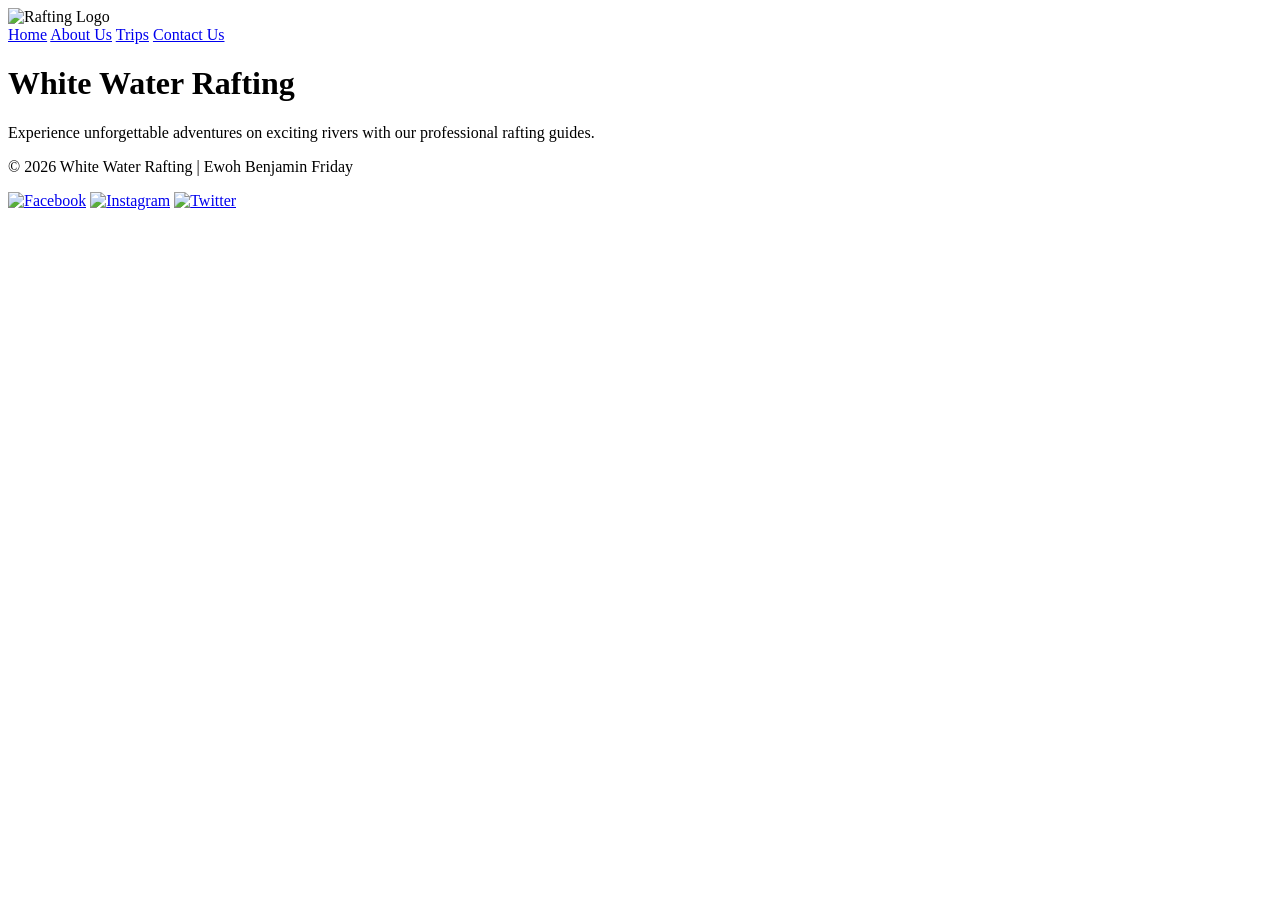
==== wwr/index.html @ 26f6ad0b "add files week 1 favourite city, index.html" ====
<!DOCTYPE html>
<html lang="en-US">
<head>
    <meta charset="UTF-8">
    <meta name="viewport" content="width=device-width, initial-scale=1.0">
    <meta name="description" content="White Water Rafting Home Page">
    <meta name="author" content="Ewoh Benjamin Friday">
    <title>White Water Rafting | Home</title>
    <link rel="stylesheet" href="styles/rafting.css">
</head>
<body>

<header>
    <img src="images/logo.png" alt="Rafting Logo">
    <nav>
        <a href="index.html">Home</a>
        <a href="about.html">About Us</a>
        <a href="trips.html">Trips</a>
        <a href="contact.html">Contact Us</a>
    </nav>
</header>

<main>
    <h1>White Water Rafting</h1>

    <p>
        Experience unforgettable adventures on exciting rivers with our professional rafting guides.
    </p>
</main>

<footer>
    <p>&copy; 2026 White Water Rafting | Ewoh Benjamin Friday</p>

    <nav class="sociallinks">
        <a href="#"><img src="images/facebook.png" alt="Facebook"></a>
        <a href="#"><img src="images/instagram.png" alt="Instagram"></a>
        <a href="#"><img src="images/twitter.png" alt="Twitter"></a>
    </nav>
</footer>

</body>
</html>
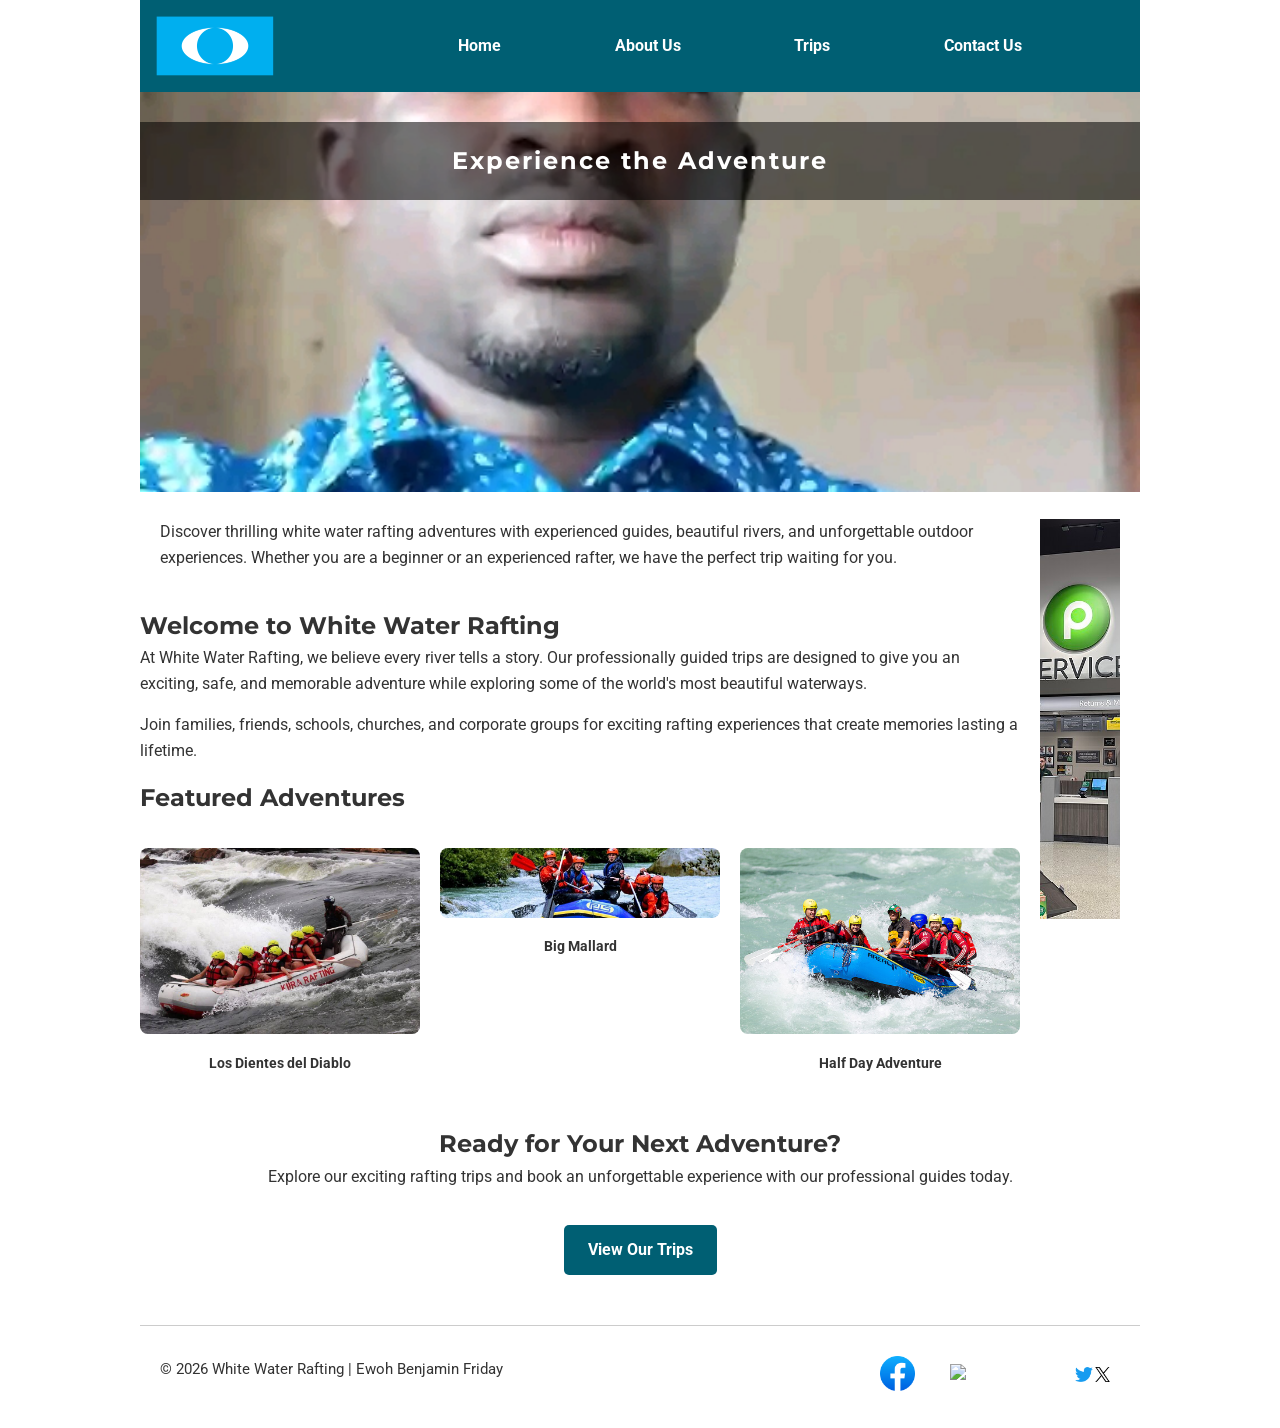
==== commit f64ae1ad: "Complete W04 Rafting Site About Us page" ====
--- a/wwr/index.html
+++ b/wwr/index.html
@@ -3,40 +3,125 @@
 <head>
     <meta charset="UTF-8">
     <meta name="viewport" content="width=device-width, initial-scale=1.0">
-    <meta name="description" content="White Water Rafting Home Page">
+    <meta name="description" content="Experience exciting white water rafting adventures with expert guides, breathtaking scenery, and unforgettable trips.">
     <meta name="author" content="Ewoh Benjamin Friday">
-    <title>White Water Rafting | Home</title>
+
+    <title>Home | White Water Rafting</title>
+
     <link rel="stylesheet" href="styles/rafting.css">
 </head>
+
 <body>
 
-<header>
-    <img src="images/logo.png" alt="Rafting Logo">
-    <nav>
-        <a href="index.html">Home</a>
-        <a href="about.html">About Us</a>
-        <a href="trips.html">Trips</a>
-        <a href="contact.html">Contact Us</a>
-    </nav>
-</header>
+    <header>
+        <img src="images/logo.png" alt="White Water Rafting Logo">
 
-<main>
-    <h1>White Water Rafting</h1>
+        <nav>
+            <a href="index.html">Home</a>
+            <a href="about.html">About Us</a>
+            <a href="trips.html">Trips</a>
+            <a href="contact.html">Contact Us</a>
+        </nav>
+    </header>
 
-    <p>
-        Experience unforgettable adventures on exciting rivers with our professional rafting guides.
-    </p>
-</main>
+    <main>
 
-<footer>
-    <p>&copy; 2026 White Water Rafting | Ewoh Benjamin Friday</p>
+        <section class="hero">
+            <img src="images/hero.jpg" alt="White Water Rafting Adventure">
 
-    <nav class="sociallinks">
-        <a href="#"><img src="images/facebook.png" alt="Facebook"></a>
-        <a href="#"><img src="images/instagram.png" alt="Instagram"></a>
-        <a href="#"><img src="images/twitter.png" alt="Twitter"></a>
-    </nav>
-</footer>
+            <h1>Experience the Adventure</h1>
+
+            <article>
+                <img src="images/client.jpg" alt="Happy rafting customer">
+
+                <p>
+                    Discover thrilling white water rafting adventures with experienced
+                    guides, beautiful rivers, and unforgettable outdoor experiences.
+                    Whether you are a beginner or an experienced rafter, we have the
+                    perfect trip waiting for you.
+                </p>
+            </article>
+        </section>
+
+        <section class="welcome">
+            <h2>Welcome to White Water Rafting</h2>
+
+            <p>
+                At White Water Rafting, we believe every river tells a story.
+                Our professionally guided trips are designed to give you an exciting,
+                safe, and memorable adventure while exploring some of the world's
+                most beautiful waterways.
+            </p>
+
+            <p>
+                Join families, friends, schools, churches, and corporate groups
+                for exciting rafting experiences that create memories lasting a lifetime.
+            </p>
+        </section>
+
+        <section class="featured-trips">
+
+            <h2>Featured Adventures</h2>
+
+            <div class="trip-gallery">
+
+                <figure>
+                    <img src="images/rafting1.jpg" alt="Los Dientes del Diablo">
+                    <figcaption>Los Dientes del Diablo</figcaption>
+                </figure>
+
+                <figure>
+                    <img src="images/rafting2.jpg" alt="Big Mallard">
+                    <figcaption>Big Mallard</figcaption>
+                </figure>
+
+                <figure>
+                    <img src="images/rafting3.jpg" alt="Half Day Adventure">
+                    <figcaption>Half Day Adventure</figcaption>
+                </figure>
+
+            </div>
+
+        </section>
+
+        <section class="call-to-action">
+
+            <h2>Ready for Your Next Adventure?</h2>
+
+            <p>
+                Explore our exciting rafting trips and book an unforgettable
+                experience with our professional guides today.
+            </p>
+
+            <p>
+                <a href="trips.html">View Our Trips</a>
+            </p>
+
+        </section>
+
+    </main>
+
+    <footer>
+
+        <p>&copy; 2026 White Water Rafting | Ewoh Benjamin Friday</p>
+
+        <nav class="sociallinks">
+
+            <a href="https://facebook.com">
+                <img src="images/facebook.png" alt="Facebook">
+            </a>
+
+            <a href="https://instagram.com">
+                <img src="images/instagram.png" alt="Instagram">
+            </a>
+
+            <a href="https://twitter.com">
+                <img src="images/twitter.png" alt="Twitter">
+            </a>
+
+        </nav>
+
+    </footer>
 
 </body>
 </html>
--- a/wwr/styles/rafting.css
+++ b/wwr/styles/rafting.css
@@ -0,0 +1,617 @@
+/*==================================================
+  WDD130 - White Water Rafting
+  Author: Ewoh Benjamin Friday
+===================================================*/
+
+/* Google Fonts */
+@import url('https://fonts.googleapis.com/css2?family=Montserrat:wght@400;600;700&family=Roboto:wght@400;500&display=swap');
+
+/* CSS Variables */
+:root {
+    --primary-color: #0A9396;
+    --secondary-color: #005F73;
+    --accent1-color: #94D2BD;
+    --accent2-color: #EE9B00;
+    --heading-color: #001219;
+    --text-color: #333333;
+    --background-color: #FFFFFF;
+
+    --heading-font: "Montserrat", sans-serif;
+    --paragraph-font: "Roboto", sans-serif;
+}
+
+/* Reset */
+
+*{
+    margin:0;
+    padding:0;
+    box-sizing:border-box;
+}
+
+/* Body */
+
+body{
+    font-family:var(--paragraph-font);
+    color:var(--text-color);
+    background:var(--background-color);
+    line-height:1.6;
+}
+
+/* Container Width */
+
+header,
+main,
+footer{
+    width:1000px;
+    margin:0 auto;
+}
+
+/* ==========================
+        HEADER
+========================== */
+
+header{
+
+    display:grid;
+    grid-template-columns:200px 1fr;
+
+    align-items:center;
+
+    background:var(--secondary-color);
+
+    padding:15px;
+
+}
+
+header img{
+
+    width:120px;
+
+}
+
+/* ==========================
+        NAVIGATION
+========================== */
+
+nav{
+
+    display:flex;
+
+    justify-content:space-evenly;
+
+    align-items:center;
+
+}
+
+nav a{
+
+    color:white;
+
+    text-decoration:none;
+
+    font-weight:bold;
+
+    font-size:1rem;
+
+    padding:10px;
+
+}
+
+nav a:hover{
+
+    background:var(--accent2-color);
+
+    color:black;
+
+    border-radius:5px;
+
+}
+
+/* ==========================
+          HERO
+========================== */
+
+.hero{
+
+    position:relative;
+
+}
+
+.hero img{
+
+    width: 100%;
+    height: 400px;
+    object-fit: cover;
+}
+
+.hero h1{
+
+    position:absolute;
+
+    top:30px;
+
+    width:100%;
+
+    text-align:center;
+
+    color:white;
+
+    background:rgba(0,0,0,.55);
+
+    padding:20px;
+
+    font-family:var(--heading-font);
+
+    letter-spacing:2px;
+
+}
+
+.hero article {
+
+    bottom:40px;
+
+    left:40px;
+
+    right:40px;
+
+    background:rgba(255,255,255,.85);
+
+    padding:20px;
+
+}
+
+.hero article img{
+
+    float:right;
+
+    width:80px;
+
+    margin-left:20px;
+
+}
+
+/* ==========================
+          HISTORY
+========================== */
+
+.history{
+
+    display:grid;
+
+    grid-template-columns:1fr 300px 1fr;
+
+    gap:20px;
+
+    align-items:center;
+
+    padding:40px 0;
+
+}
+
+.history h2{
+
+    grid-column:1/4;
+
+    text-align:center;
+
+    font-family:var(--heading-font);
+
+    margin-bottom:20px;
+
+    color:var(--secondary-color);
+
+}
+
+.history img{
+
+    width:100%;
+
+    border-radius:8px;
+
+}
+
+/* ==========================
+        ADVENTURES
+========================== */
+
+.adventures{
+
+    padding:30px 0;
+
+}
+
+.adventures h2{
+
+    text-align:center;
+
+    margin-bottom:30px;
+
+    font-family:var(--heading-font);
+
+    color:var(--secondary-color);
+
+}
+
+.adventures{
+
+    display:flex;
+
+    flex-wrap:wrap;
+
+    justify-content:space-between;
+
+}
+
+.adventures h2{
+
+    width:100%;
+
+}
+
+.adventures figure{
+
+    width:18%;
+
+    text-align:center;
+
+}
+
+.adventures img{
+
+    width:100%;
+
+    border-radius:8px;
+
+}
+
+figcaption{
+
+    margin-top:10px;
+
+    font-size:.9rem;
+
+    font-weight:bold;
+
+}
+
+/* ==========================
+          FOOTER
+========================== */
+
+footer{
+
+    display:flex;
+
+    justify-content:space-between;
+
+    align-items:center;
+
+    margin-top:40px;
+
+    padding:20px;
+
+    border-top:1px solid #ccc;
+
+}
+
+footer p{
+
+    font-size:.95rem;
+
+}
+
+.sociallinks{
+
+    display:flex;
+
+    gap:15px;
+
+}
+
+.sociallinks a{
+
+    text-decoration:none;
+
+}
+
+.sociallinks img{
+
+    width:35px;
+
+}
+
+/* ==========================
+        HEADINGS
+========================== */
+
+h1,
+h2{
+
+    font-family:var(--heading-font);
+
+}
+
+/* ==========================
+        PARAGRAPHS
+========================== */
+
+p{
+
+    margin-bottom:1rem;
+
+}
+
+/* ==========================
+        RESPONSIVE
+========================== */
+
+@media (max-width:1024px){
+
+header,
+main,
+footer{
+
+    width:95%;
+
+}
+
+.history{
+
+    grid-template-columns:1fr;
+
+}
+
+.history h2{
+
+    grid-column:auto;
+
+}
+
+.adventures{
+
+    justify-content:center;
+
+    gap:20px;
+
+}
+
+.adventures figure{
+
+    width:45%;
+
+}
+
+}
+
+@media (max-width:700px){
+
+header{
+
+    grid-template-columns:1fr;
+
+    text-align:center;
+
+}
+
+nav{
+
+    flex-direction:column;
+
+}
+
+.hero article{
+
+    position:static;
+
+}
+
+.hero h1{
+
+    position:static;
+
+}
+
+.adventures figure{
+
+    width:100%;
+
+}
+
+footer{
+
+    flex-direction:column;
+
+    gap:20px;
+
+}
+
+}
+
+/* ==========================
+        CONTACT PAGE
+========================== */
+
+.contact-info,
+.contact-form{
+
+    margin:40px 0;
+
+}
+
+.contact-info h2,
+.contact-form h2{
+
+    text-align:center;
+
+    color:var(--secondary-color);
+
+    margin-bottom:20px;
+
+}
+
+.contact-info p{
+
+    margin-bottom:10px;
+
+}
+
+form{
+
+    display:grid;
+
+    gap:15px;
+
+    max-width:700px;
+
+    margin:0 auto;
+
+}
+
+label{
+
+    font-weight:bold;
+
+}
+
+input,
+textarea{
+
+    padding:12px;
+
+    border:1px solid #cccccc;
+
+    border-radius:5px;
+
+    font-size:1rem;
+
+}
+
+button{
+
+    background:var(--secondary-color);
+
+    color:white;
+
+    border:none;
+
+    padding:12px;
+
+    font-size:1rem;
+
+    cursor:pointer;
+
+    border-radius:5px;
+
+}
+
+button:hover{
+
+    background:var(--accent2-color);
+
+    color:black;
+
+}
+
+/* ==========================
+        TRIPS PAGE
+========================== */
+
+.trip-gallery {
+
+    display: flex;
+
+    justify-content: space-between;
+
+    gap: 20px;
+
+    margin: 30px 0;
+
+    flex-wrap: wrap;
+
+}
+
+.trip-gallery figure {
+
+    flex: 1;
+
+    min-width: 250px;
+
+    text-align: center;
+
+}
+
+.trip-gallery img {
+
+    width: 100%;
+
+    border-radius: 8px;
+
+}
+
+.trip-information {
+
+    margin: 40px 0;
+
+}
+
+.trip-information h2 {
+
+    text-align: center;
+
+    color: var(--secondary-color);
+
+    margin-bottom: 20px;
+
+}
+
+.trip-information ul {
+
+    max-width: 700px;
+
+    margin: 0 auto;
+
+    padding-left: 20px;
+
+}
+
+.trip-information li {
+
+    margin-bottom: 10px;
+
+}
+
+.call-to-action {
+
+    text-align: center;
+
+    margin: 50px 0;
+
+}
+
+.call-to-action a {
+
+    display: inline-block;
+
+    margin-top: 20px;
+
+    padding: 12px 24px;
+
+    background: var(--secondary-color);
+
+    color: white;
+
+    text-decoration: none;
+
+    border-radius: 5px;
+
+    font-weight: bold;
+
+}
+
+.call-to-action a:hover {
+
+    background: var(--accent2-color);
+
+    color: black;
+
+}
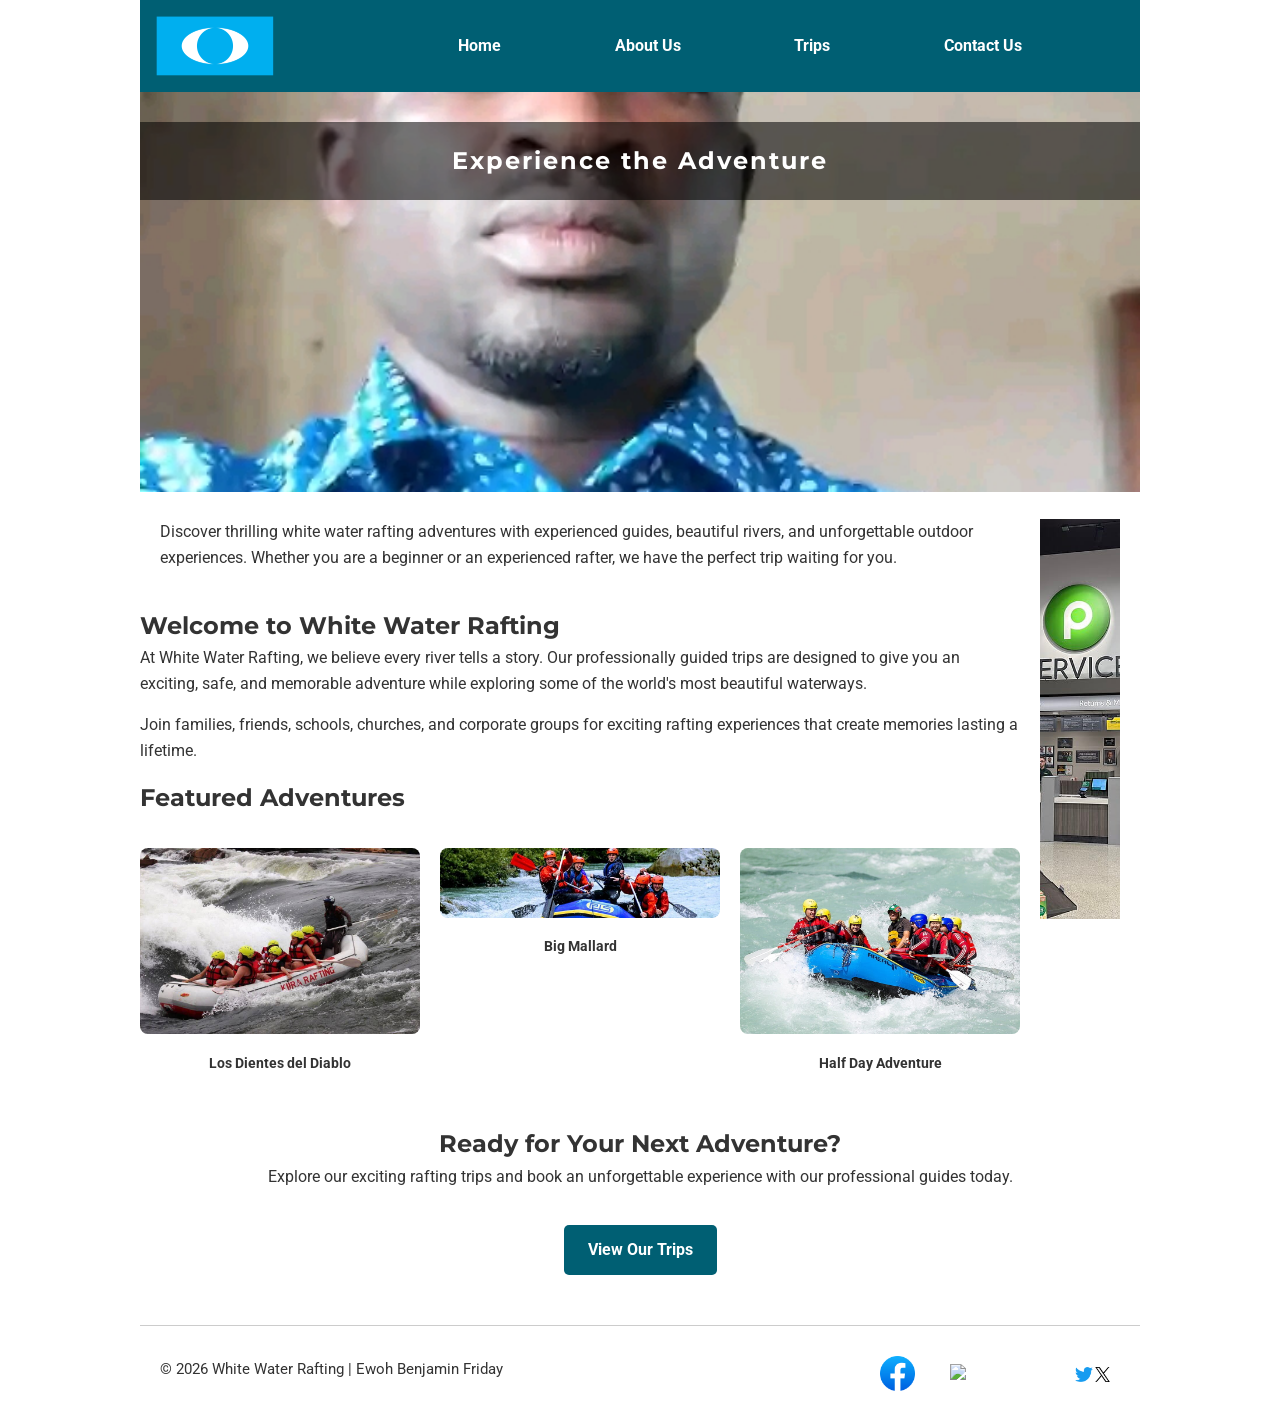
==== commit 1f42c45c: "Optimize images and fix W04 audit issues" ====
--- a/wwr/index.html
+++ b/wwr/index.html
@@ -1,9 +1,11 @@
 <!DOCTYPE html>
 <html lang="en-US">
+
 <head>
     <meta charset="UTF-8">
     <meta name="viewport" content="width=device-width, initial-scale=1.0">
-    <meta name="description" content="Experience exciting white water rafting adventures with expert guides, breathtaking scenery, and unforgettable trips.">
+    <meta name="description"
+      content="Experience exciting white water rafting adventures with expert guides, breathtaking scenery, and unforgettable trips.">
     <meta name="author" content="Ewoh Benjamin Friday">
 
     <title>Home | White Water Rafting</title>
@@ -124,4 +126,5 @@
     </footer>
 
 </body>
+
 </html>
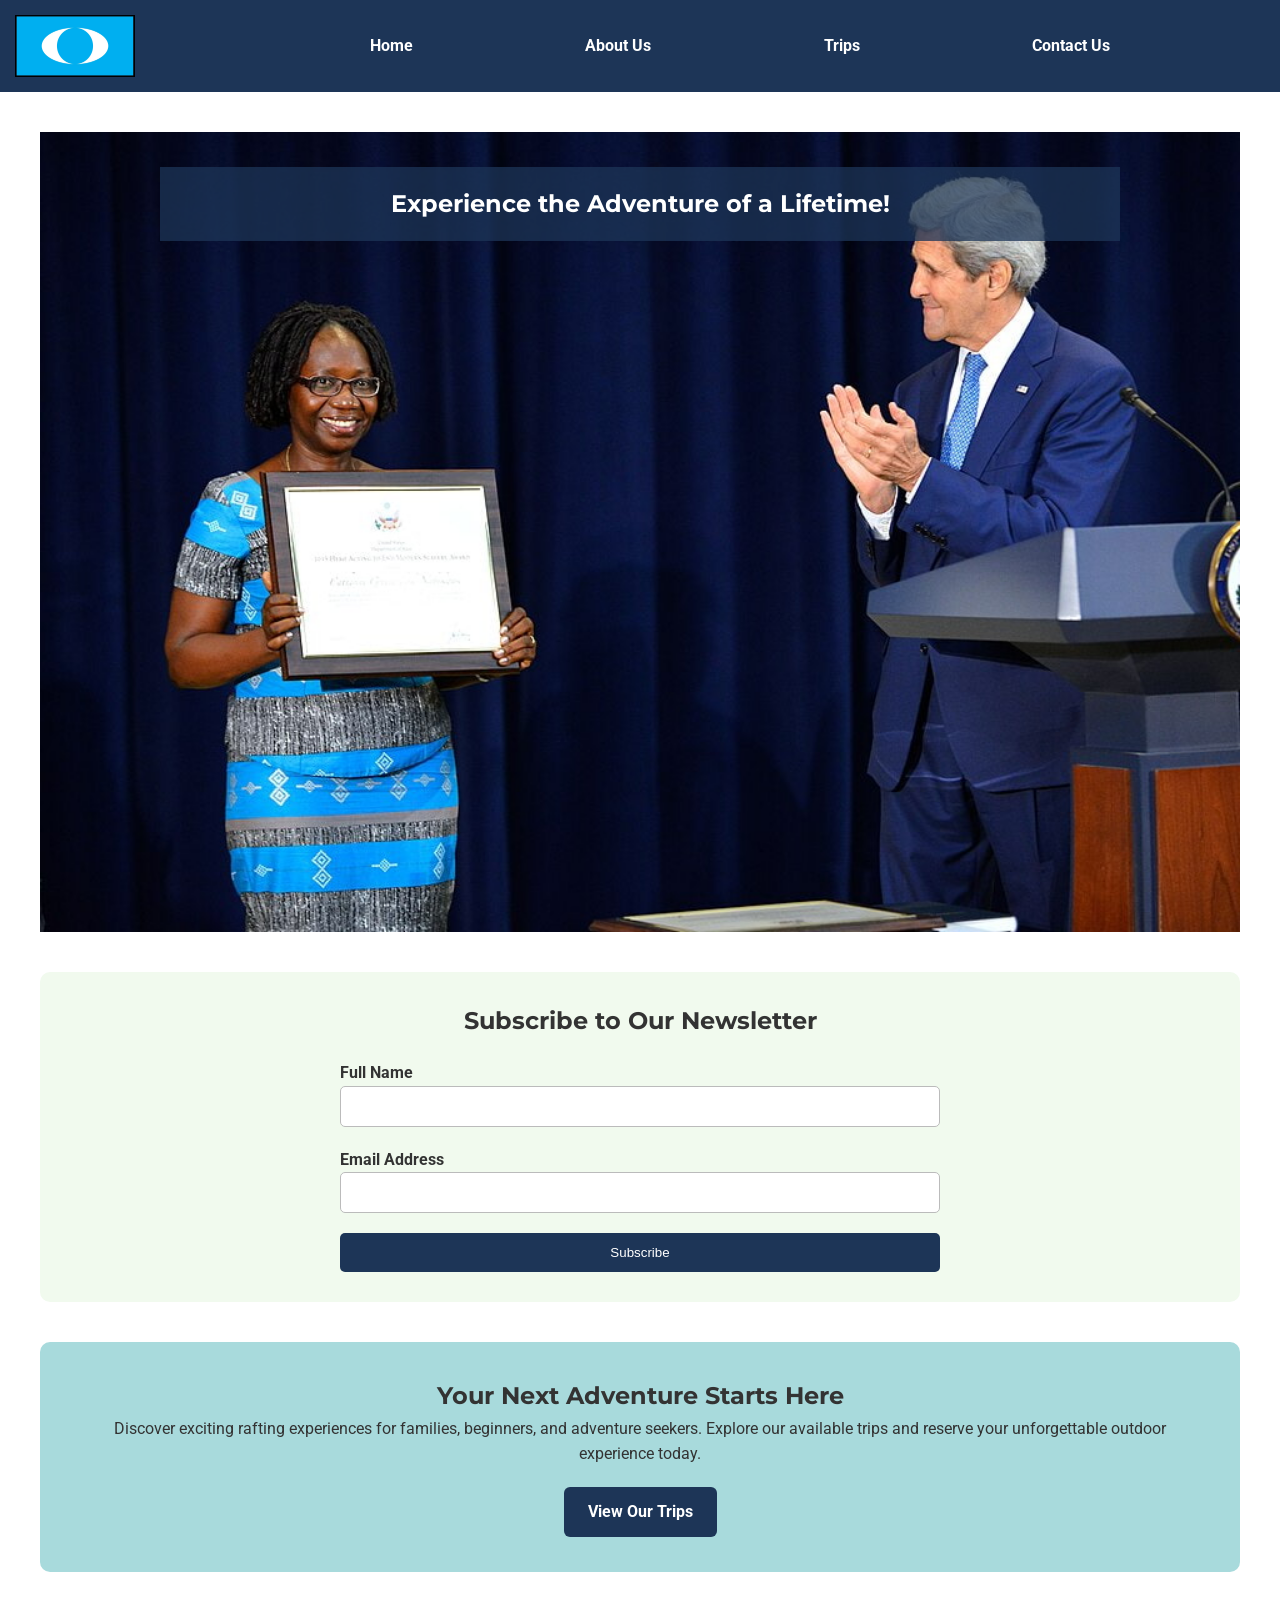
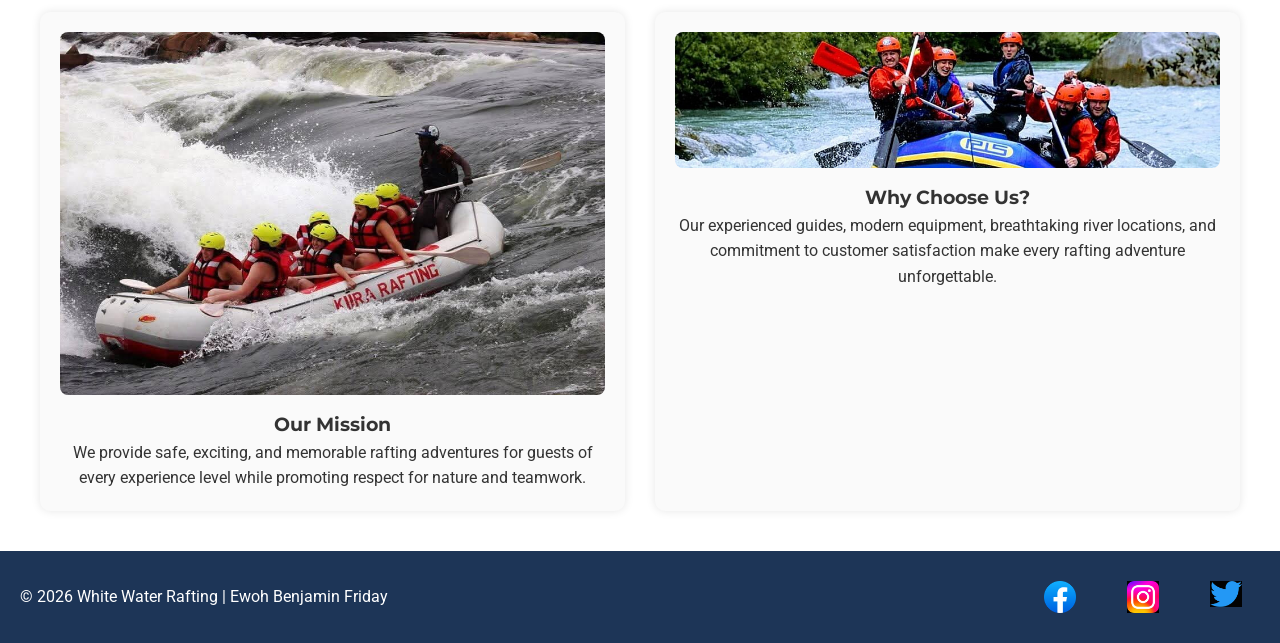
==== commit a6078d64: "Complete W06 Rafting Site Home and Trips pages" ====
--- a/wwr/index.html
+++ b/wwr/index.html
@@ -5,7 +5,7 @@
     <meta charset="UTF-8">
     <meta name="viewport" content="width=device-width, initial-scale=1.0">
     <meta name="description"
-      content="Experience exciting white water rafting adventures with expert guides, breathtaking scenery, and unforgettable trips.">
+      content="Experience thrilling white water rafting adventures with White Water Rafting. Explore exciting trips, subscribe to our newsletter, and begin your next adventure today.">
     <meta name="author" content="Ewoh Benjamin Friday">
 
     <title>Home | White Water Rafting</title>
@@ -28,76 +28,71 @@
 
     <main>
 
+        <!-- Hero Section -->
         <section class="hero">
-            <img src="images/hero.jpg" alt="White Water Rafting Adventure">
+            <img src="images/hero.jpg" alt="People enjoying white water rafting">
 
-            <h1>Experience the Adventure</h1>
+            <h1>Experience the Adventure of a Lifetime!</h1>
+        </section>
 
-            <article>
-                <img src="images/client.jpg" alt="Happy rafting customer">
+        <!-- Newsletter -->
+        <section class="newsletter">
+            <h2>Subscribe to Our Newsletter</h2>
+
+            <form>
+                <div class="form-item">
+                    <label for="fullname">Full Name</label>
+                    <input type="text" id="fullname" name="fullname" required>
+                </div>
+
+                <div class="form-item">
+                    <label for="email">Email Address</label>
+                    <input type="email" id="email" name="email" required>
+                </div>
+
+                <button type="submit">Subscribe</button>
+            </form>
+        </section>
+
+        <!-- Call to Action -->
+        <section class="cta">
+            <h2>Your Next Adventure Starts Here</h2>
+
+            <p>
+                Discover exciting rafting experiences for families, beginners,
+                and adventure seekers. Explore our available trips and reserve
+                your unforgettable outdoor experience today.
+            </p>
+
+            <a class="button" href="trips.html">View Our Trips</a>
+        </section>
+
+        <!-- Home Grid -->
+        <section class="home-grid">
+
+            <div class="grid-item">
+                <img src="images/rafting1.jpg" alt="Rafting team navigating exciting rapids">
+
+                <h3>Our Mission</h3>
 
                 <p>
-                    Discover thrilling white water rafting adventures with experienced
-                    guides, beautiful rivers, and unforgettable outdoor experiences.
-                    Whether you are a beginner or an experienced rafter, we have the
-                    perfect trip waiting for you.
+                    We provide safe, exciting, and memorable rafting adventures
+                    for guests of every experience level while promoting respect
+                    for nature and teamwork.
                 </p>
-            </article>
-        </section>
-
-        <section class="welcome">
-            <h2>Welcome to White Water Rafting</h2>
-
-            <p>
-                At White Water Rafting, we believe every river tells a story.
-                Our professionally guided trips are designed to give you an exciting,
-                safe, and memorable adventure while exploring some of the world's
-                most beautiful waterways.
-            </p>
-
-            <p>
-                Join families, friends, schools, churches, and corporate groups
-                for exciting rafting experiences that create memories lasting a lifetime.
-            </p>
-        </section>
-
-        <section class="featured-trips">
-
-            <h2>Featured Adventures</h2>
-
-            <div class="trip-gallery">
-
-                <figure>
-                    <img src="images/rafting1.jpg" alt="Los Dientes del Diablo">
-                    <figcaption>Los Dientes del Diablo</figcaption>
-                </figure>
-
-                <figure>
-                    <img src="images/rafting2.jpg" alt="Big Mallard">
-                    <figcaption>Big Mallard</figcaption>
-                </figure>
-
-                <figure>
-                    <img src="images/rafting3.jpg" alt="Half Day Adventure">
-                    <figcaption>Half Day Adventure</figcaption>
-                </figure>
-
             </div>
 
-        </section>
+            <div class="grid-item">
+                <img src="images/rafting2.jpg" alt="Beautiful river surrounded by mountains">
 
-        <section class="call-to-action">
+                <h3>Why Choose Us?</h3>
 
-            <h2>Ready for Your Next Adventure?</h2>
-
-            <p>
-                Explore our exciting rafting trips and book an unforgettable
-                experience with our professional guides today.
-            </p>
-
-            <p>
-                <a href="trips.html">View Our Trips</a>
-            </p>
+                <p>
+                    Our experienced guides, modern equipment, breathtaking river
+                    locations, and commitment to customer satisfaction make every
+                    rafting adventure unforgettable.
+                </p>
+            </div>
 
         </section>
 
@@ -107,8 +102,7 @@
 
         <p>&copy; 2026 White Water Rafting | Ewoh Benjamin Friday</p>
 
-        <nav class="sociallinks">
-
+        <nav class="socialmedia">
             <a href="https://facebook.com">
                 <img src="images/facebook.png" alt="Facebook">
             </a>
@@ -120,7 +114,6 @@
             <a href="https://twitter.com">
                 <img src="images/twitter.png" alt="Twitter">
             </a>
-
         </nav>
 
     </footer>
--- a/wwr/styles/rafting.css
+++ b/wwr/styles/rafting.css
@@ -1,617 +1,414 @@
-/*==================================================
-  WDD130 - White Water Rafting
-  Author: Ewoh Benjamin Friday
-===================================================*/
-
-/* Google Fonts */
-@import url('https://fonts.googleapis.com/css2?family=Montserrat:wght@400;600;700&family=Roboto:wght@400;500&display=swap');
+/* ===========================
+   White Water Rafting Website
+   WDD130 Final Project
+   Author: Ewoh Benjamin Friday
+=========================== */
+
+/* Google Font */
+@import url('https://fonts.googleapis.com/css2?family=Roboto:wght@300;400;700&family=Montserrat:wght@600;700&display=swap');
 
 /* CSS Variables */
 :root {
-    --primary-color: #0A9396;
-    --secondary-color: #005F73;
-    --accent1-color: #94D2BD;
-    --accent2-color: #EE9B00;
-    --heading-color: #001219;
+    --primary-color: #1d3557;
+    --secondary-color: #457b9d;
+    --accent1-color: #a8dadc;
+    --accent2-color: #f1faee;
+    --heading-color: #ffffff;
     --text-color: #333333;
-    --background-color: #FFFFFF;
 
     --heading-font: "Montserrat", sans-serif;
     --paragraph-font: "Roboto", sans-serif;
-}
-
-/* Reset */
-
-*{
-    margin:0;
-    padding:0;
-    box-sizing:border-box;
-}
-
-/* Body */
-
-body{
-    font-family:var(--paragraph-font);
-    color:var(--text-color);
-    background:var(--background-color);
-    line-height:1.6;
-}
-
-/* Container Width */
-
-header,
-main,
-footer{
-    width:1000px;
-    margin:0 auto;
-}
-
-/* ==========================
-        HEADER
-========================== */
-
-header{
-
-    display:grid;
-    grid-template-columns:200px 1fr;
-
-    align-items:center;
-
-    background:var(--secondary-color);
-
-    padding:15px;
-
-}
-
-header img{
-
-    width:120px;
-
-}
-
-/* ==========================
-        NAVIGATION
-========================== */
-
-nav{
-
-    display:flex;
-
-    justify-content:space-evenly;
-
-    align-items:center;
-
-}
-
-nav a{
-
-    color:white;
-
-    text-decoration:none;
-
-    font-weight:bold;
-
-    font-size:1rem;
-
-    padding:10px;
-
-}
-
-nav a:hover{
-
-    background:var(--accent2-color);
-
-    color:black;
-
-    border-radius:5px;
-
-}
-
-/* ==========================
-          HERO
-========================== */
-
-.hero{
-
-    position:relative;
-
-}
-
-.hero img{
-
+
+    --max-width: 1200px;
+}
+
+/* ===========================
+   Global Styles
+=========================== */
+
+* {
+    margin: 0;
+    padding: 0;
+    box-sizing: border-box;
+}
+
+body {
+    font-family: var(--paragraph-font);
+    color: var(--text-color);
+    background: #fff;
+    line-height: 1.6;
+}
+
+img {
+    max-width: 100%;
+    display: block;
+}
+
+main {
+    max-width: var(--max-width);
+    margin: auto;
+}
+
+h1,
+h2,
+h3 {
+    font-family: var(--heading-font);
+}
+
+section {
+    margin: 40px 0;
+}
+
+/* ===========================
+   Header
+=========================== */
+
+header {
+    display: grid;
+    grid-template-columns: 200px 1fr;
+    align-items: center;
+    background: var(--primary-color);
+    padding: 15px;
+}
+
+header img {
+    width: 120px;
+}
+
+nav {
+    display: flex;
+    justify-content: space-evenly;
+}
+
+nav a {
+    color: white;
+    text-decoration: none;
+    padding: 10px 18px;
+    font-weight: bold;
+}
+
+nav a:hover {
+    background: var(--secondary-color);
+    border-radius: 5px;
+}
+
+/* ===========================
+   Hero
+=========================== */
+
+.hero {
+    position: relative;
+}
+
+.hero img {
     width: 100%;
-    height: 400px;
-    object-fit: cover;
-}
-
-.hero h1{
-
-    position:absolute;
-
-    top:30px;
-
-    width:100%;
-
-    text-align:center;
-
-    color:white;
-
-    background:rgba(0,0,0,.55);
-
-    padding:20px;
-
-    font-family:var(--heading-font);
-
-    letter-spacing:2px;
-
+}
+
+.hero h1 {
+    position: absolute;
+    top: 35px;
+    left: 50%;
+    transform: translateX(-50%);
+    background: rgba(29, 53, 87, .75);
+    color: white;
+    padding: 18px;
+    width: 80%;
+    text-align: center;
 }
 
 .hero article {
-
-    bottom:40px;
-
-    left:40px;
-
-    right:40px;
-
-    background:rgba(255,255,255,.85);
-
-    padding:20px;
-
-}
-
-.hero article img{
-
-    float:right;
-
-    width:80px;
-
-    margin-left:20px;
-
-}
-
-/* ==========================
-          HISTORY
-========================== */
-
-.history{
-
-    display:grid;
-
-    grid-template-columns:1fr 300px 1fr;
-
-    gap:20px;
-
-    align-items:center;
-
-    padding:40px 0;
-
-}
-
-.history h2{
-
-    grid-column:1/4;
-
-    text-align:center;
-
-    font-family:var(--heading-font);
-
-    margin-bottom:20px;
-
-    color:var(--secondary-color);
-
-}
-
-.history img{
-
-    width:100%;
-
-    border-radius:8px;
-
-}
-
-/* ==========================
-        ADVENTURES
-========================== */
-
-.adventures{
-
-    padding:30px 0;
-
-}
-
-.adventures h2{
-
-    text-align:center;
-
-    margin-bottom:30px;
-
-    font-family:var(--heading-font);
-
-    color:var(--secondary-color);
-
-}
-
-.adventures{
-
-    display:flex;
-
-    flex-wrap:wrap;
-
-    justify-content:space-between;
-
-}
-
-.adventures h2{
-
-    width:100%;
-
-}
-
-.adventures figure{
-
-    width:18%;
-
-    text-align:center;
-
-}
-
-.adventures img{
-
-    width:100%;
-
-    border-radius:8px;
-
-}
-
-figcaption{
-
-    margin-top:10px;
-
-    font-size:.9rem;
-
-    font-weight:bold;
-
-}
-
-/* ==========================
-          FOOTER
-========================== */
-
-footer{
-
-    display:flex;
-
-    justify-content:space-between;
-
-    align-items:center;
-
-    margin-top:40px;
-
-    padding:20px;
-
-    border-top:1px solid #ccc;
-
-}
-
-footer p{
-
-    font-size:.95rem;
-
-}
-
-.sociallinks{
-
-    display:flex;
-
-    gap:15px;
-
-}
-
-.sociallinks a{
-
-    text-decoration:none;
-
-}
-
-.sociallinks img{
-
-    width:35px;
-
-}
-
-/* ==========================
-        HEADINGS
-========================== */
-
-h1,
-h2{
-
-    font-family:var(--heading-font);
-
-}
-
-/* ==========================
-        PARAGRAPHS
-========================== */
-
-p{
-
-    margin-bottom:1rem;
-
-}
-
-/* ==========================
-        RESPONSIVE
-========================== */
-
-@media (max-width:1024px){
-
-header,
-main,
-footer{
-
-    width:95%;
-
-}
-
-.history{
-
-    grid-template-columns:1fr;
-
-}
-
-.history h2{
-
-    grid-column:auto;
-
-}
-
-.adventures{
-
-    justify-content:center;
-
-    gap:20px;
-
-}
-
-.adventures figure{
-
-    width:45%;
-
-}
-
-}
-
-@media (max-width:700px){
-
-header{
-
-    grid-template-columns:1fr;
-
-    text-align:center;
-
-}
-
-nav{
-
-    flex-direction:column;
-
-}
-
-.hero article{
-
-    position:static;
-
-}
-
-.hero h1{
-
-    position:static;
-
-}
-
-.adventures figure{
-
-    width:100%;
-
-}
-
-footer{
-
-    flex-direction:column;
-
-    gap:20px;
-
-}
-
-}
-
-/* ==========================
-        CONTACT PAGE
-========================== */
+    position: absolute;
+    bottom: 30px;
+    left: 40px;
+    right: 40px;
+    background: rgba(255, 255, 255, .85);
+    padding: 20px;
+}
+
+/* ===========================
+   Newsletter
+=========================== */
+
+.newsletter {
+    background: var(--accent2-color);
+    padding: 30px;
+    border-radius: 10px;
+}
+
+.newsletter h2 {
+    text-align: center;
+    margin-bottom: 20px;
+}
+
+.newsletter form {
+    display: grid;
+    gap: 20px;
+    max-width: 600px;
+    margin: auto;
+}
+
+.newsletter label {
+    font-weight: bold;
+}
+
+.newsletter input {
+    width: 100%;
+    padding: 12px;
+    border: 1px solid #bbb;
+    border-radius: 5px;
+}
+
+.newsletter button {
+    padding: 12px;
+    background: var(--primary-color);
+    color: white;
+    border: none;
+    cursor: pointer;
+    border-radius: 5px;
+}
+
+.newsletter button:hover {
+    background: var(--secondary-color);
+}
+
+/* ===========================
+   CTA
+=========================== */
+
+.cta {
+    text-align: center;
+    background: var(--accent1-color);
+    padding: 35px;
+    border-radius: 10px;
+}
+
+.button {
+    display: inline-block;
+    margin-top: 20px;
+    background: var(--primary-color);
+    color: white;
+    padding: 12px 24px;
+    text-decoration: none;
+    border-radius: 6px;
+    font-weight: bold;
+}
+
+.button:hover {
+    background: var(--secondary-color);
+}
+
+/* ===========================
+   Home Grid
+=========================== */
+
+.home-grid {
+    display: grid;
+    grid-template-columns: repeat(2, 1fr);
+    gap: 30px;
+}
+
+.grid-item {
+    background: #fafafa;
+    padding: 20px;
+    text-align: center;
+    border-radius: 10px;
+    box-shadow: 0 0 10px rgba(0, 0, 0, .1);
+}
+
+.grid-item img {
+    border-radius: 8px;
+    margin-bottom: 15px;
+}
+
+/* ===========================
+   History (About Page)
+=========================== */
+
+.history {
+    display: grid;
+    grid-template-columns: 1fr 250px 1fr;
+    gap: 20px;
+    align-items: center;
+}
+
+.history img {
+    border-radius: 8px;
+}
+
+/* ===========================
+   Adventure Gallery
+=========================== */
+
+.adventure {
+    text-align: center;
+}
+
+.adventure-gallery {
+    display: grid;
+    grid-template-columns: repeat(5, 1fr);
+    gap: 15px;
+}
+
+.adventure-gallery figure {
+    text-align: center;
+}
+
+.adventure-gallery img {
+    border-radius: 6px;
+}
+
+/* ===========================
+   Contact Page
+=========================== */
 
 .contact-info,
-.contact-form{
-
-    margin:40px 0;
-
-}
-
-.contact-info h2,
-.contact-form h2{
-
-    text-align:center;
-
-    color:var(--secondary-color);
-
-    margin-bottom:20px;
-
-}
-
-.contact-info p{
-
-    margin-bottom:10px;
-
-}
-
-form{
-
-    display:grid;
-
-    gap:15px;
-
-    max-width:700px;
-
-    margin:0 auto;
-
-}
-
-label{
-
-    font-weight:bold;
-
-}
-
-input,
-textarea{
-
-    padding:12px;
-
-    border:1px solid #cccccc;
-
-    border-radius:5px;
-
-    font-size:1rem;
-
-}
-
-button{
-
-    background:var(--secondary-color);
-
-    color:white;
-
-    border:none;
-
-    padding:12px;
-
-    font-size:1rem;
-
-    cursor:pointer;
-
-    border-radius:5px;
-
-}
-
-button:hover{
-
-    background:var(--accent2-color);
-
-    color:black;
-
-}
-
-/* ==========================
-        TRIPS PAGE
-========================== */
-
-.trip-gallery {
-
+.employee-gallery {
+    margin: 40px 0;
+}
+
+.employee-gallery {
+    display: grid;
+    grid-template-columns: repeat(3, 1fr);
+    gap: 20px;
+}
+
+.employee-gallery figure {
+    text-align: center;
+}
+
+.contact-form form {
+    display: grid;
+    gap: 15px;
+}
+
+.contact-form input,
+.contact-form textarea,
+.contact-form select {
+    padding: 12px;
+    border: 1px solid #ccc;
+}
+
+.contact-form button {
+    background: var(--primary-color);
+    color: white;
+    border: none;
+    padding: 12px;
+    cursor: pointer;
+}
+
+/* ===========================
+   Trips Page
+=========================== */
+
+.trips-banner {
+    text-align: center;
+    background: var(--accent1-color);
+    padding: 50px 20px;
+    border-radius: 10px;
+}
+
+.contact-cta {
+    text-align: center;
+}
+
+.trip-cards {
+    display: grid;
+    grid-template-columns: repeat(3, 1fr);
+    gap: 25px;
+}
+
+.trip-card {
+    background: #fafafa;
+    border-radius: 10px;
+    overflow: hidden;
+    box-shadow: 0 0 10px rgba(0, 0, 0, .1);
+}
+
+.trip-card img {
+    width: 100%;
+}
+
+.trip-card h2,
+.trip-card p {
+    padding: 15px;
+}
+
+.trip-table table {
+    width: 100%;
+    border-collapse: collapse;
+}
+
+.trip-table th,
+.trip-table td {
+    border: 1px solid #ccc;
+    padding: 12px;
+    text-align: center;
+}
+
+.trip-table th {
+    background: var(--primary-color);
+    color: white;
+}
+
+.trip-table tr:nth-child(even) {
+    background: #f5f5f5;
+}
+
+/* ===========================
+   Footer
+=========================== */
+
+footer {
+    margin-top: 40px;
+    background: var(--primary-color);
+    color: white;
     display: flex;
-
     justify-content: space-between;
-
-    gap: 20px;
-
-    margin: 30px 0;
-
-    flex-wrap: wrap;
-
-}
-
-.trip-gallery figure {
-
-    flex: 1;
-
-    min-width: 250px;
-
-    text-align: center;
-
-}
-
-.trip-gallery img {
-
-    width: 100%;
-
-    border-radius: 8px;
-
-}
-
-.trip-information {
-
-    margin: 40px 0;
-
-}
-
-.trip-information h2 {
-
-    text-align: center;
-
-    color: var(--secondary-color);
-
-    margin-bottom: 20px;
-
-}
-
-.trip-information ul {
-
-    max-width: 700px;
-
-    margin: 0 auto;
-
-    padding-left: 20px;
-
-}
-
-.trip-information li {
-
-    margin-bottom: 10px;
-
-}
-
-.call-to-action {
-
-    text-align: center;
-
-    margin: 50px 0;
-
-}
-
-.call-to-action a {
-
-    display: inline-block;
-
-    margin-top: 20px;
-
-    padding: 12px 24px;
-
-    background: var(--secondary-color);
-
-    color: white;
-
-    text-decoration: none;
-
-    border-radius: 5px;
-
-    font-weight: bold;
-
-}
-
-.call-to-action a:hover {
-
-    background: var(--accent2-color);
-
-    color: black;
-
+    align-items: center;
+    padding: 20px;
+}
+
+.socialmedia {
+    display: flex;
+    gap: 15px;
+}
+
+.socialmedia img {
+    width: 32px;
+}
+
+/* ===========================
+   Responsive Design
+=========================== */
+
+@media (max-width: 768px) {
+
+    header {
+        grid-template-columns: 1fr;
+        text-align: center;
+    }
+
+    nav {
+        flex-direction: column;
+        gap: 10px;
+        margin-top: 15px;
+    }
+
+    .home-grid,
+    .trip-cards,
+    .employee-gallery,
+    .history,
+    .adventure-gallery {
+        grid-template-columns: 1fr;
+    }
+
+    .hero h1 {
+        width: 95%;
+        font-size: 1.5rem;
+    }
+
+    footer {
+        flex-direction: column;
+        gap: 20px;
+    }
 }
